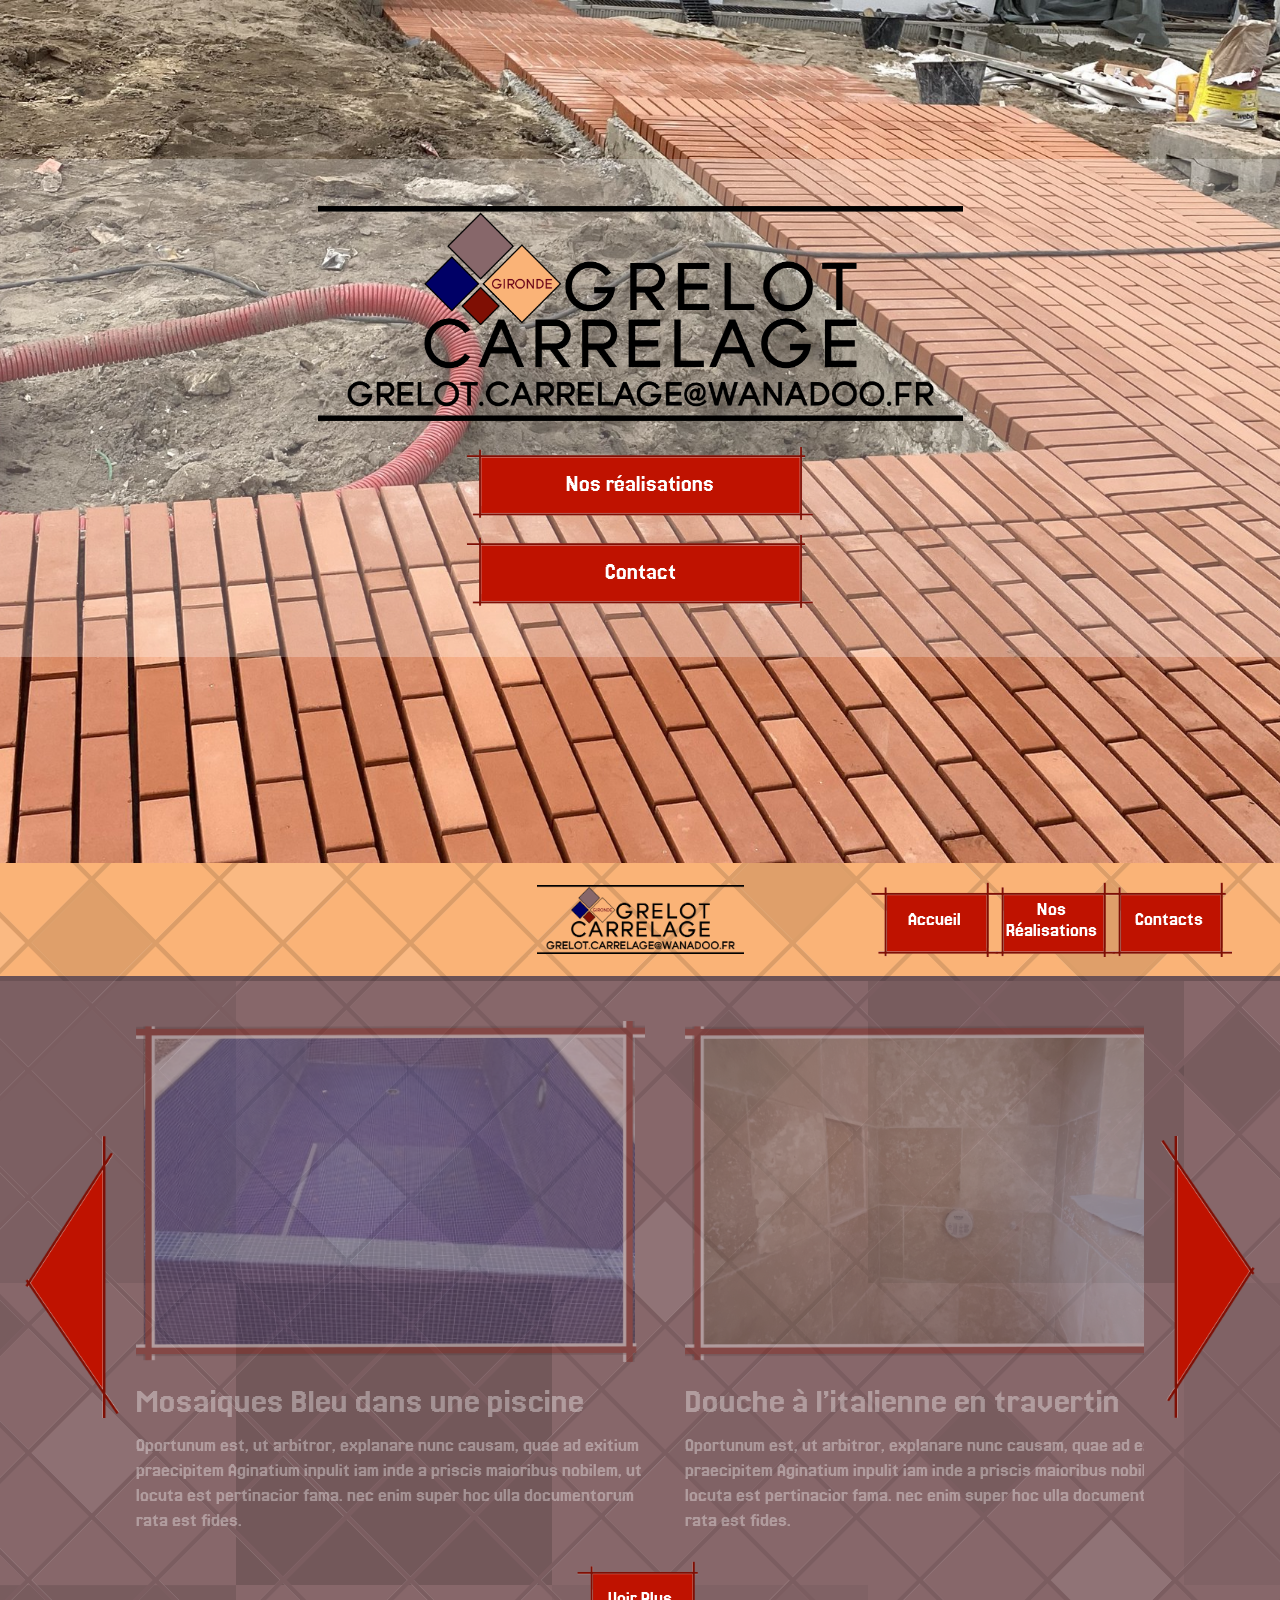
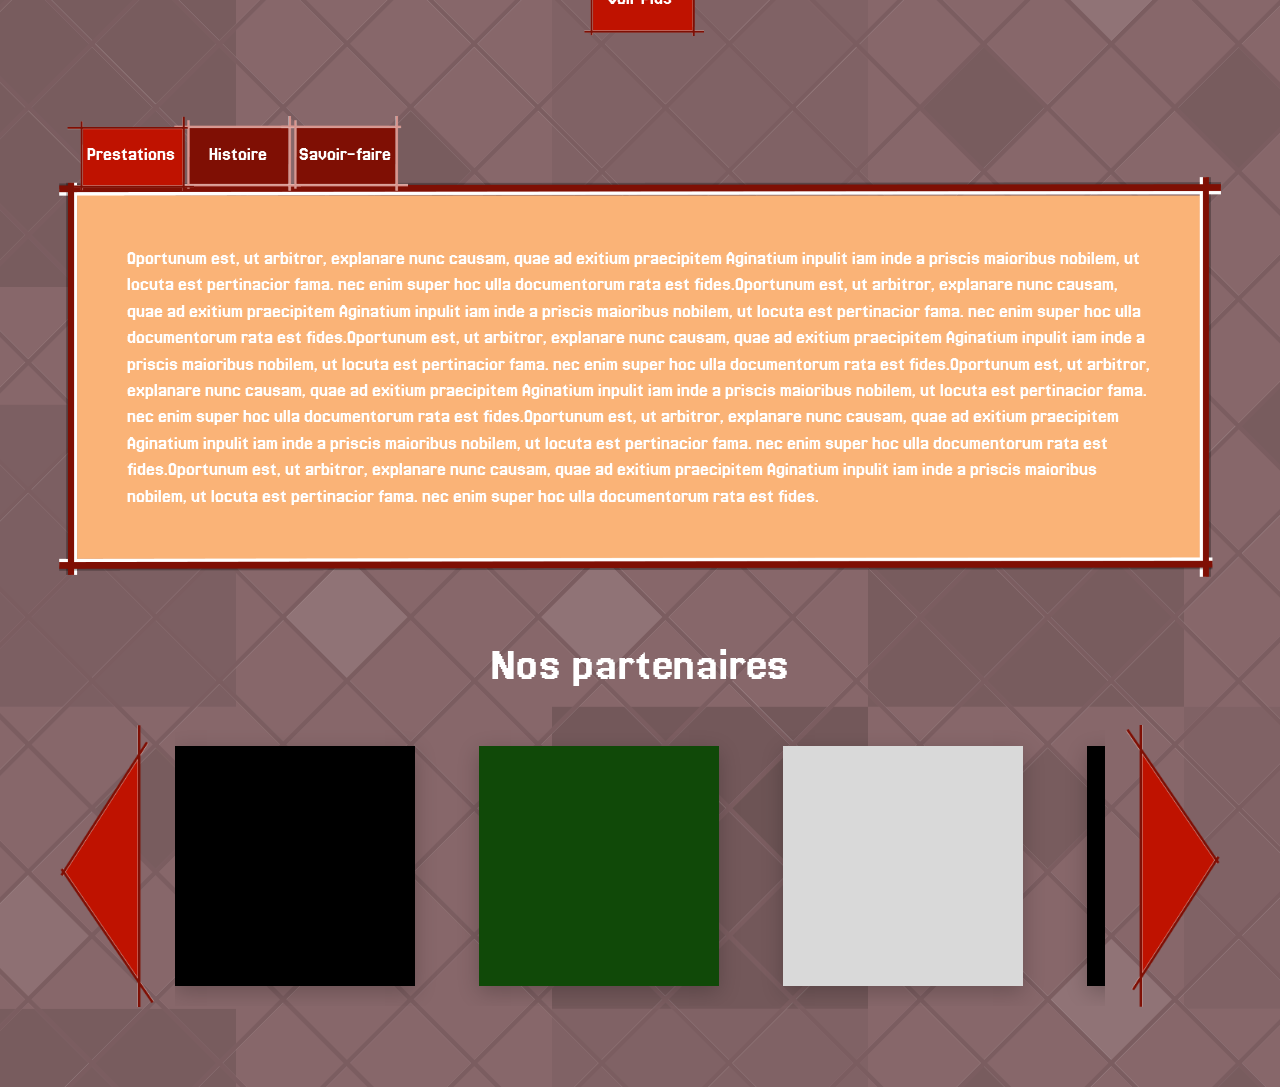
==== index.html @ e571980c "Initial commit: Grelot Carrelage website" ====
<!DOCTYPE html>
<html lang="fr">
<head>
  <meta charset="UTF-8">
  <meta name="viewport" content="width=device-width, initial-scale=1.0">
  <title>Grelot Carrelage — Accueil</title>
  <link rel="stylesheet" href="styles.css">
</head>
<body class="tiled-bg-1 home-page-bg">

  <!-- Mobile Burger Overlay (Figma #229:4612) -->
  <div class="mobile-menu-backdrop" id="mobileMenuBackdrop"></div>
  <nav class="mobile-menu-overlay" id="mobileMenuOverlay" aria-label="Menu mobile">
    <a href="index.html" class="btn-figma-mobile">Accueil</a>
    <a href="realisations.html" class="btn-figma-mobile">Nos Réalisations</a>
    <a href="contact.html" class="btn-figma-mobile">Contact</a>
  </nav>

  <!-- Section 1: Hero Banner (Figma #90:675 / #197:4215) -->
  <header class="hero-section" id="top">
    <button class="burger-btn js-burger-btn" aria-label="Ouvrir le menu">
      <img src="assets/images/menu_burger.svg" alt="Menu">
    </button>

    <div class="hero-overlay-band">
      <img src="assets/images/logo.png" alt="Grelot Carrelage - Gironde" class="hero-logo">
      <div class="hero-cta-group">
        <a href="realisations.html" class="btn-figma-hero">Nos réalisations</a>
        <a href="contact.html" class="btn-figma-hero">Contact</a>
      </div>
    </div>
  </header>

  <!-- Sticky Header Bar below Hero (Figma #123:794 + #104:618..#90:746) -->
  <div class="home-subnav-wrapper" id="homeStickyHeader">
    <div class="home-subnav-bar">
      <a href="#top" class="header-logo-link">
        <img src="assets/images/logo.png" alt="Grelot Carrelage" class="header-logo">
      </a>
      <nav class="subnav-buttons" aria-label="Navigation principale">
        <a href="#top" class="btn-figma-nav">Accueil</a>
        <a href="realisations.html" class="btn-figma-nav">Nos<br>Réalisations</a>
        <a href="contact.html" class="btn-figma-nav">Contacts</a>
      </nav>
    </div>
  </div>

  <!-- Section 2: Featured Realisations Carousel (Figma #90:725) -->
  <section class="home-realisations-section" id="apercu-realisations">
    <div class="home-carousel-row">
      <button class="arrow-btn" id="prevRealisationBtn" aria-label="Réalisation précédente">
        <img src="assets/images/arrow_left_render.png" alt="Précédent">
      </button>

      <div class="home-cards-track-wrapper">
        <div class="home-cards-track" id="homeRealisationsTrack">
          <!-- Card 1 (Figma #123:809) -->
          <a href="chantier.html?projet=piscine" class="realisation-card clickable-card">
            <div class="framed-photo">
              <img class="photo-img" src="assets/images/mosaiques_piscine.png" alt="Mosaiques Bleu dans une piscine">
              <img class="frame-overlay" src="assets/images/cadre_photo.png" alt="">
            </div>
            <h3>Mosaiques Bleu dans une piscine</h3>
            <p>
              Oportunum est, ut arbitror, explanare nunc causam, quae ad exitium praecipitem
              Aginatium inpulit iam inde a priscis maioribus nobilem, ut locuta est pertinacior
              fama. nec enim super hoc ulla documentorum rata est fides.
            </p>
          </a>

          <!-- Card 2 (Figma #123:808) -->
          <a href="chantier.html?projet=travertin" class="realisation-card clickable-card">
            <div class="framed-photo">
              <img class="photo-img" src="assets/images/douche_travertin.jpg" alt="Douche à l’italienne en travertin">
              <img class="frame-overlay" src="assets/images/cadre_photo.png" alt="">
            </div>
            <h3>Douche à l’italienne en travertin</h3>
            <p>
              Oportunum est, ut arbitror, explanare nunc causam, quae ad exitium praecipitem
              Aginatium inpulit iam inde a priscis maioribus nobilem, ut locuta est pertinacior
              fama. nec enim super hoc ulla documentorum rata est fides.
            </p>
          </a>
        </div>
      </div>

      <button class="arrow-btn" id="nextRealisationBtn" aria-label="Réalisation suivante">
        <img src="assets/images/arrow_right_render.png" alt="Suivant">
      </button>
    </div>

    <div class="voir-plus-container">
      <a href="realisations.html" class="btn-figma-nav">Voir Plus</a>
    </div>
  </section>

  <!-- Section 3: Prestations / Histoire / Savoir-faire & Partenaires (Figma #90:682) -->
  <section class="home-info-section">
    <div class="tabs-bar" role="tablist">
      <button class="btn-figma-tab active js-tab-btn" data-tab="prestations" role="tab">Prestations</button>
      <button class="btn-figma-tab js-tab-btn" data-tab="histoire" role="tab">Histoire</button>
      <button class="btn-figma-tab js-tab-btn" data-tab="savoirfaire" role="tab">Savoir-faire</button>
    </div>

    <div class="info-frame-box">
      <p class="info-frame-text" id="tabContentText">
        Oportunum est, ut arbitror, explanare nunc causam, quae ad exitium praecipitem Aginatium inpulit iam inde a priscis maioribus nobilem, ut locuta est pertinacior fama. nec enim super hoc ulla documentorum rata est fides.Oportunum est, ut arbitror, explanare nunc causam, quae ad exitium praecipitem Aginatium inpulit iam inde a priscis maioribus nobilem, ut locuta est pertinacior fama. nec enim super hoc ulla documentorum rata est fides.Oportunum est, ut arbitror, explanare nunc causam, quae ad exitium praecipitem Aginatium inpulit iam inde a priscis maioribus nobilem, ut locuta est pertinacior fama. nec enim super hoc ulla documentorum rata est fides.Oportunum est, ut arbitror, explanare nunc causam, quae ad exitium praecipitem Aginatium inpulit iam inde a priscis maioribus nobilem, ut locuta est pertinacior fama. nec enim super hoc ulla documentorum rata est fides.Oportunum est, ut arbitror, explanare nunc causam, quae ad exitium praecipitem Aginatium inpulit iam inde a priscis maioribus nobilem, ut locuta est pertinacior fama. nec enim super hoc ulla documentorum rata est fides.Oportunum est, ut arbitror, explanare nunc causam, quae ad exitium praecipitem Aginatium inpulit iam inde a priscis maioribus nobilem, ut locuta est pertinacior fama. nec enim super hoc ulla documentorum rata est fides.
      </p>
    </div>

    <!-- Partners Carousel (Figma #197:3796 & #229:4629) -->
    <div class="partners-section" id="partenaires">
      <h2>Nos partenaires</h2>

      <div class="partners-carousel-row">
        <button class="arrow-btn" id="prevPartnerBtn" aria-label="Partenaire précédent">
          <img src="assets/images/arrow_left_render.png" alt="Précédent">
        </button>

        <div class="partners-viewport">
          <div class="partners-track" id="partnersTrack">
            <div class="partner-tile black"></div>
            <div class="partner-tile green"></div>
            <div class="partner-tile light"></div>
            <div class="partner-tile black"></div>
            <div class="partner-tile green"></div>
            <div class="partner-tile light"></div>
          </div>
        </div>

        <button class="arrow-btn" id="nextPartnerBtn" aria-label="Partenaire suivant">
          <img src="assets/images/arrow_right_render.png" alt="Suivant">
        </button>
      </div>
    </div>
  </section>

  <script src="script.js"></script>
</body>
</html>
---- styles.css ----
@import url('https://fonts.googleapis.com/css2?family=Jersey+20&display=swap');

:root {
  --bg-mauve: #87676A;
  --bg-header: #FAB377;
  --text-white: #FFFFFF;
  --red-primary: #B81405;
  --red-hover: #F50500;
  --red-border: #6D0D04;
  --font-main: 'Jersey 20', sans-serif;
}

* {
  box-sizing: border-box;
  margin: 0;
  padding: 0;
}

html {
  scroll-behavior: smooth;
}

body {
  font-family: var(--font-main);
  background-color: var(--bg-mauve);
  color: var(--text-white);
  overflow-x: hidden;
  min-height: 100vh;
  -webkit-font-smoothing: antialiased;
}

a {
  color: inherit;
  text-decoration: none;
}

/* ==========================================================================
   TILED BACKGROUNDS (Matching Figma Wireframe_Desktop / Wireframe_Phone)
   ========================================================================== */
.tiled-bg-1 {
  background-color: var(--bg-mauve);
  background-image: url('assets/images/bg_section_1_wide.png');
  background-size: 4320px 3072px;
  background-position: center 0px;
  background-repeat: repeat-y;
}

.home-page-bg {
  background-position: center 863px;
}

/* ==========================================================================
   BUTTONS (Bouttons_Desktop_Graphiquue & Bouttons_Mobile_Graphiquue)
   ========================================================================== */
.btn-figma-hero {
  position: relative;
  display: inline-flex;
  align-items: center;
  justify-content: center;
  width: 347px;
  height: 75px;
  background-image: url('assets/images/btn_hero_bg.png');
  background-size: 100% 100%;
  background-repeat: no-repeat;
  background-color: transparent;
  border: none;
  color: var(--text-white);
  font-family: var(--font-main);
  font-size: 24px;
  font-weight: 400;
  text-align: center;
  cursor: pointer;
  transition: filter 0.18s ease, transform 0.15s ease;
  user-select: none;
}

.btn-figma-hero:hover {
  filter: brightness(1.28) saturate(1.2);
  transform: translateY(-1px);
}

.btn-figma-nav {
  position: relative;
  display: inline-flex;
  align-items: center;
  justify-content: center;
  width: 127px;
  height: 75px;
  background-image: url('assets/images/btn_nav_bg.png');
  background-size: 100% 100%;
  background-repeat: no-repeat;
  background-color: transparent;
  border: none;
  color: var(--text-white);
  font-family: var(--font-main);
  font-size: 20px;
  line-height: 1.05;
  font-weight: 400;
  text-align: center;
  padding: 8px 12px;
  cursor: pointer;
  transition: filter 0.18s ease, transform 0.15s ease;
  user-select: none;
}

.btn-figma-nav:hover {
  filter: brightness(1.28) saturate(1.2);
  transform: translateY(-1px);
}

.btn-figma-tab {
  position: relative;
  display: inline-flex;
  align-items: center;
  justify-content: center;
  width: 127px;
  height: 75px;
  background-image: url('assets/images/btn_tab_inactive_bg.png');
  background-size: 100% 100%;
  background-repeat: no-repeat;
  background-color: transparent;
  border: none;
  color: var(--text-white);
  font-family: var(--font-main);
  font-size: 20px;
  font-weight: 400;
  text-align: center;
  padding: 8px 10px;
  cursor: pointer;
  transition: filter 0.18s ease, transform 0.15s ease;
  user-select: none;
}

.btn-figma-tab.active {
  background-image: url('assets/images/btn_nav_bg.png');
  z-index: 2;
}

.btn-figma-tab:hover {
  filter: brightness(1.28) saturate(1.2);
}

/* ==========================================================================
   ARROWS (Fleches Graphique)
   ========================================================================== */
.arrow-btn {
  background: transparent;
  border: none;
  cursor: pointer;
  padding: 0;
  display: flex;
  align-items: center;
  justify-content: center;
  transition: transform 0.18s ease, filter 0.18s ease;
  flex-shrink: 0;
}

.arrow-btn img {
  width: 96px;
  height: auto;
  display: block;
  transition: filter 0.18s ease;
}

.arrow-btn:hover img {
  filter: brightness(1.3) saturate(1.25);
}

.arrow-btn:active {
  transform: scale(0.96);
}

/* ==========================================================================
   PHOTO FRAME (Image_utilitaire / cadre_photo 1)
   ========================================================================== */
.framed-photo {
  position: relative;
  display: block;
  overflow: hidden;
}

.framed-photo .photo-img {
  position: absolute;
  top: 3.1%;
  left: 1.55%;
  width: 96.5%;
  height: 93.2%;
  object-fit: cover;
  display: block;
  z-index: 1;
  transition: transform 0.35s ease;
}

.framed-photo .frame-overlay {
  position: relative;
  width: 100%;
  height: 100%;
  display: block;
  z-index: 2;
  pointer-events: none;
}

.clickable-card:hover .framed-photo .photo-img {
  transform: scale(1.03);
}

/* ==========================================================================
   TOP ORANGE HEADER (Pages Nos Réalisations, Chantier, Contact)
   ========================================================================== */
.top-header {
  position: sticky;
  top: 0;
  width: 100%;
  height: 118px;
  background-color: var(--bg-header);
  background-image: url('assets/images/header_band_wide.png');
  background-size: 4320px 118px;
  background-position: top center;
  background-repeat: no-repeat;
  display: flex;
  align-items: center;
  justify-content: center;
  z-index: 60;
}

.top-header-inner {
  position: relative;
  z-index: 2;
  width: 100%;
  max-width: 1440px;
  height: 113px;
  display: flex;
  align-items: center;
  justify-content: center;
  padding: 0 36px;
}

.header-logo-link {
  display: inline-block;
  transition: transform 0.15s ease;
}

.header-logo-link:hover {
  transform: scale(1.02);
}

.header-logo {
  width: 207px;
  height: 69px;
  object-fit: contain;
  display: block;
}

.header-nav {
  position: absolute;
  right: 64px;
  top: 50%;
  transform: translateY(-50%);
  display: flex;
  align-items: center;
  gap: 0px;
}

.header-nav .btn-figma-nav + .btn-figma-nav {
  margin-left: -14px;
}

/* ==========================================================================
   MOBILE BURGER BUTTON & OVERLAY (Menu_Burger #229:4612)
   ========================================================================== */
.burger-btn {
  display: none;
  position: absolute;
  top: 24px;
  right: 24px;
  width: 42px;
  height: 42px;
  background: transparent;
  border: none;
  cursor: pointer;
  z-index: 50;
  align-items: center;
  justify-content: center;
}

.burger-btn img {
  width: 28px;
  height: 28px;
}

.mobile-menu-backdrop {
  position: fixed;
  inset: 0;
  background: rgba(0, 0, 0, 0.45);
  z-index: 90;
  opacity: 0;
  pointer-events: none;
  transition: opacity 0.2s ease;
}

.mobile-menu-backdrop.open {
  opacity: 1;
  pointer-events: auto;
}

.mobile-menu-overlay {
  position: fixed;
  top: 18px;
  right: 18px;
  width: 231px;
  padding: 12px 26px;
  background: rgba(135, 103, 106, 0.96);
  border: 2px solid var(--red-border);
  box-shadow: 0 12px 32px rgba(0, 0, 0, 0.45);
  z-index: 100;
  display: flex;
  flex-direction: column;
  align-items: center;
  gap: 4px;
  transform: translateY(-12px) scale(0.96);
  opacity: 0;
  pointer-events: none;
  transition: transform 0.2s ease, opacity 0.2s ease;
}

.mobile-menu-overlay.open {
  transform: translateY(0) scale(1);
  opacity: 1;
  pointer-events: auto;
}

.mobile-menu-overlay .btn-figma-mobile {
  width: 179px;
  height: 76px;
  background-image: url('assets/images/btn_hero_bg.png');
  background-size: 100% 100%;
  display: flex;
  align-items: center;
  justify-content: center;
  font-size: 18px;
  color: var(--text-white);
}

/* ==========================================================================
   HOME PAGE (Accueil #123:617)
   ========================================================================== */
.hero-section {
  position: relative;
  width: 100%;
  height: 863px;
  background-image: url('assets/images/hero_bg_desktop.jpg');
  background-size: cover;
  background-position: center center;
  display: flex;
  align-items: flex-start;
  justify-content: center;
}

.hero-overlay-band {
  margin-top: 159px;
  width: 100%;
  height: 498px;
  background: rgba(255, 255, 255, 0.25);
  display: flex;
  flex-direction: column;
  align-items: center;
  justify-content: center;
  padding: 20px;
}

.hero-logo {
  width: 645px;
  max-width: 90vw;
  height: auto;
  margin-bottom: 26px;
}

.hero-cta-group {
  display: flex;
  flex-direction: column;
  align-items: center;
  gap: 13px;
}

.home-subnav-wrapper {
  position: sticky;
  top: 0;
  width: 100%;
  height: 118px;
  z-index: 60;
  background-color: var(--bg-header);
  background-image: url('assets/images/header_band_wide.png');
  background-size: 4320px 118px;
  background-position: top center;
  background-repeat: no-repeat;
  transition: box-shadow 0.22s ease;
}

.home-subnav-wrapper.is-stuck {
  box-shadow: 0 6px 20px rgba(0, 0, 0, 0.32);
}

.home-subnav-bar {
  position: relative;
  width: 100%;
  height: 113px;
  padding: 0 48px;
  max-width: 1440px;
  margin: 0 auto;
  display: flex;
  align-items: center;
  justify-content: center;
}

.home-subnav-bar .subnav-buttons {
  position: absolute;
  right: 48px;
  display: flex;
  align-items: center;
}

.home-subnav-bar .subnav-buttons .btn-figma-nav + .btn-figma-nav {
  margin-left: -10px;
}

/* Home Featured Realisations Carousel Section */
.home-realisations-section {
  max-width: 1440px;
  margin: 0 auto;
  padding: 40px 24px 50px;
  position: relative;
}

.home-carousel-row {
  display: flex;
  align-items: center;
  justify-content: space-between;
  gap: 16px;
}

.home-cards-track-wrapper {
  flex: 1;
  overflow: hidden;
  max-width: 1120px;
  margin: 0 auto;
}

.home-cards-track {
  display: grid;
  grid-template-columns: repeat(2, 509px);
  justify-content: space-between;
  gap: 40px;
  transition: transform 0.35s ease, opacity 0.25s ease;
}

.realisation-card {
  width: 509px;
  display: flex;
  flex-direction: column;
  cursor: pointer;
}

.realisation-card .framed-photo {
  width: 509px;
  height: 341px;
  margin-bottom: 21px;
}

.realisation-card h3 {
  font-size: 36px;
  font-weight: 400;
  margin-bottom: 14px;
  color: var(--text-white);
}

.realisation-card p {
  font-size: 20px;
  line-height: 1.25;
  color: var(--text-white);
}

.voir-plus-container {
  display: flex;
  justify-content: center;
  margin-top: 28px;
}

/* Home Tabs (Prestations / Histoire / Savoir-faire) */
.home-info-section {
  max-width: 1440px;
  margin: 0 auto;
  padding: 30px 59px 80px;
}

.tabs-bar {
  display: flex;
  align-items: center;
  margin-left: 8px;
  margin-bottom: -14px;
  position: relative;
  z-index: 3;
}

.tabs-bar .btn-figma-tab + .btn-figma-tab {
  margin-left: -20px;
}

.info-frame-box {
  position: relative;
  width: 100%;
  max-width: 1285px;
  min-height: 400px;
  background-image: url('assets/images/cadre_texte_accueil.png');
  background-size: 100% 100%;
  background-repeat: no-repeat;
  padding: 46px 68px;
  display: flex;
  align-items: center;
}

.info-frame-text {
  font-size: 20px;
  line-height: 1.32;
  color: var(--text-white);
}

/* Partners Section */
.partners-section {
  margin-top: 64px;
  text-align: center;
}

.partners-section h2 {
  font-size: 48px;
  font-weight: 400;
  margin-bottom: 36px;
}

.partners-carousel-row {
  display: flex;
  align-items: center;
  justify-content: space-between;
  gap: 20px;
}

.partners-viewport {
  flex: 1;
  max-width: 960px;
  overflow: hidden;
  margin: 0 auto;
  padding: 20px 0;
}

.partners-track {
  display: flex;
  align-items: center;
  gap: 64px;
  transition: transform 0.45s cubic-bezier(0.25, 0.8, 0.25, 1);
}

.partner-tile {
  width: 240px;
  height: 240px;
  flex-shrink: 0;
  display: flex;
  align-items: center;
  justify-content: center;
  font-size: 28px;
  color: var(--text-white);
  box-shadow: 0 6px 20px rgba(0, 0, 0, 0.22);
  position: relative;
}

.partner-tile.black {
  background-color: #000000;
}

.partner-tile.green {
  background-color: #104908;
}

.partner-tile.light {
  background-color: #D9D9D9;
  color: #222222;
}

/* ==========================================================================
   NOS REALISATIONS PAGE (NosRealisation_graphique #123:638)
   ========================================================================== */
.realisations-list-section {
  max-width: 1440px;
  margin: 0 auto;
  padding: 64px 188px 100px;
  display: flex;
  flex-direction: column;
  gap: 82px;
}

.realisation-row {
  display: flex;
  align-items: flex-start;
  justify-content: space-between;
  gap: 32px;
  cursor: pointer;
}

.realisation-row.reverse {
  flex-direction: row-reverse;
}

.realisation-row .framed-photo {
  width: 509px;
  height: 341px;
  flex-shrink: 0;
}

.realisation-row .realisation-text {
  width: 524px;
  padding-top: 2px;
}

.realisation-row.reverse .realisation-text {
  text-align: right;
}

.realisation-row h2 {
  font-size: 36px;
  font-weight: 400;
  margin-bottom: 14px;
}

.realisation-row p {
  font-size: 20px;
  line-height: 1.25;
}

/* ==========================================================================
   CHANTIER INDIVIDUEL PAGE (ExempleChantier_graphique #123:618)
   ========================================================================== */
.chantier-section {
  max-width: 1440px;
  margin: 0 auto;
  padding: 56px 57px 100px;
}

.chantier-header-text {
  max-width: 1072px;
  margin: 0 auto 54px;
  text-align: center;
}

.chantier-header-text h1 {
  font-size: 96px;
  font-weight: 400;
  line-height: 1.02;
  margin-bottom: 18px;
}

.chantier-header-text p {
  font-size: 20px;
  line-height: 1.35;
}

.chantier-grid-vertical {
  display: grid;
  grid-template-columns: repeat(2, 586px);
  justify-content: center;
  gap: 62px 48px;
  margin-bottom: 52px;
}

.chantier-photo-vertical {
  width: 586px;
  height: 875px;
  cursor: zoom-in;
}

.chantier-photo-horizontal-wrap {
  display: flex;
  justify-content: center;
}

.chantier-photo-horizontal {
  width: 875px;
  height: 586px;
  cursor: zoom-in;
}

.chantier-photo-horizontal .photo-img {
  top: 3.8%;
  left: 2.0%;
  width: 96.4%;
  height: 93.0%;
}

/* Lightbox Overlay (Figma #229:4874..4878) */
.lightbox-backdrop {
  position: fixed;
  inset: 0;
  background: rgba(0, 0, 0, 0.82);
  z-index: 200;
  display: flex;
  align-items: center;
  justify-content: center;
  padding: 24px;
  opacity: 0;
  pointer-events: none;
  transition: opacity 0.22s ease;
}

.lightbox-backdrop.open {
  opacity: 1;
  pointer-events: auto;
}

.lightbox-content {
  position: relative;
  max-width: 92vw;
  max-height: 90vh;
}

.lightbox-content .framed-photo {
  width: min(560px, 88vw);
  height: min(835px, 84vh);
}

.lightbox-content.landscape .framed-photo {
  width: min(860px, 90vw);
  height: min(576px, 70vh);
}

.lightbox-close {
  position: absolute;
  top: -44px;
  right: 0;
  background: var(--red-primary);
  border: 2px solid var(--text-white);
  color: var(--text-white);
  font-family: var(--font-main);
  font-size: 22px;
  padding: 4px 14px;
  cursor: pointer;
}

/* ==========================================================================
   CONTACT PAGE (Contact_graphique #123:619)
   ========================================================================== */
.contact-section {
  max-width: 1440px;
  min-height: calc(100vh - 113px);
  margin: 0 auto;
  padding: 180px 223px 100px;
  display: flex;
  flex-direction: column;
  align-items: flex-start;
}

.contact-title {
  font-size: 96px;
  font-weight: 400;
  letter-spacing: 1px;
  margin-bottom: 64px;
}

.contact-details {
  margin-left: 203px;
  font-size: 24px;
  line-height: 2.1;
}

.contact-details a:hover {
  text-decoration: underline;
}

/* ==========================================================================
   RESPONSIVE MOBILE (Matching Figma 393px PhoneGraphique Prototypes)
   ========================================================================== */
@media (max-width: 1180px) {
  .home-cards-track {
    grid-template-columns: 1fr;
    justify-items: center;
  }

  .realisations-list-section {
    padding: 48px 32px 80px;
  }

  .realisation-row,
  .realisation-row.reverse {
    flex-direction: column;
    align-items: center;
  }

  .realisation-row.reverse .realisation-text,
  .realisation-row .realisation-text {
    text-align: left;
    width: 100%;
    max-width: 509px;
  }

  .chantier-grid-vertical {
    grid-template-columns: repeat(2, 1fr);
    max-width: 720px;
    margin-left: auto;
    margin-right: auto;
  }

  .chantier-photo-vertical {
    width: 100%;
    height: auto;
    aspect-ratio: 586 / 875;
  }

  .chantier-photo-horizontal {
    width: 100%;
    max-width: 720px;
    height: auto;
    aspect-ratio: 875 / 586;
  }
}

@media (max-width: 768px) {
  .burger-btn {
    display: flex;
  }

  .header-nav,
  .home-subnav-wrapper {
    display: none;
  }

  /* Hero Mobile (#197:4215) */
  .hero-section {
    height: 852px;
    background-image: url('assets/images/hero_bg_mobile.jpg');
    background-size: cover;
    background-position: center top;
  }

  .hero-overlay-band {
    margin-top: 452px;
    height: 293px;
    padding: 16px;
  }

  .hero-logo {
    width: 205px;
    margin-bottom: 24px;
  }

  .btn-figma-hero {
    width: 179px;
    height: 76px;
    font-size: 16px;
  }

  /* Home Realisations Mobile */
  .home-realisations-section {
    padding: 28px 8px 36px;
  }

  .arrow-btn img {
    width: 42px;
  }

  .realisation-card {
    width: 260px;
  }

  .realisation-card .framed-photo {
    width: 260px;
    height: 174px;
    margin-bottom: 12px;
  }

  .realisation-card h3 {
    font-size: 20px;
    margin-bottom: 8px;
  }

  .realisation-card p {
    font-size: 14px;
    line-height: 1.3;
  }

  .voir-plus-container {
    display: none;
  }

  /* Home Tabs Mobile */
  .home-info-section {
    padding: 20px 20px 60px;
  }

  .btn-figma-tab {
    width: 93px;
    height: 75px;
    font-size: 14px;
  }

  .info-frame-box {
    background-image: url('assets/images/cadre_texte_mobile.png');
    min-height: 540px;
    padding: 36px 28px;
  }

  .info-frame-text {
    font-size: 18px;
    line-height: 1.28;
  }

  /* Partners Mobile */
  .partners-section h2 {
    font-size: 36px;
  }

  .partner-tile {
    width: 190px;
    height: 190px;
  }

  /* Realisations Page Mobile (#229:4627) */
  .realisations-list-section {
    padding: 36px 24px 64px;
    gap: 48px;
  }

  .realisation-row .framed-photo {
    width: 317px;
    max-width: 100%;
    height: 212px;
  }

  .realisation-row h2 {
    font-size: 22px;
  }

  .realisation-row p {
    font-size: 14px;
    line-height: 1.35;
  }

  /* Chantier Page Mobile (#229:4889) */
  .chantier-section {
    padding: 24px 10px 64px;
  }

  .chantier-header-text h1 {
    font-size: 48px;
  }

  .chantier-header-text p {
    font-size: 14px;
  }

  .chantier-grid-vertical {
    grid-template-columns: repeat(2, 1fr);
    gap: 20px 14px;
    margin-bottom: 24px;
  }

  .chantier-photo-horizontal {
    width: 272px;
    max-width: 85vw;
    height: 183px;
  }

  /* Contact Page Mobile (#229:4894) */
  .contact-section {
    padding: 120px 27px 80px;
  }

  .contact-title {
    font-size: 48px;
    margin-left: 27px;
    margin-bottom: 48px;
  }

  .contact-details {
    margin-left: 0;
    font-size: 24px;
  }
}
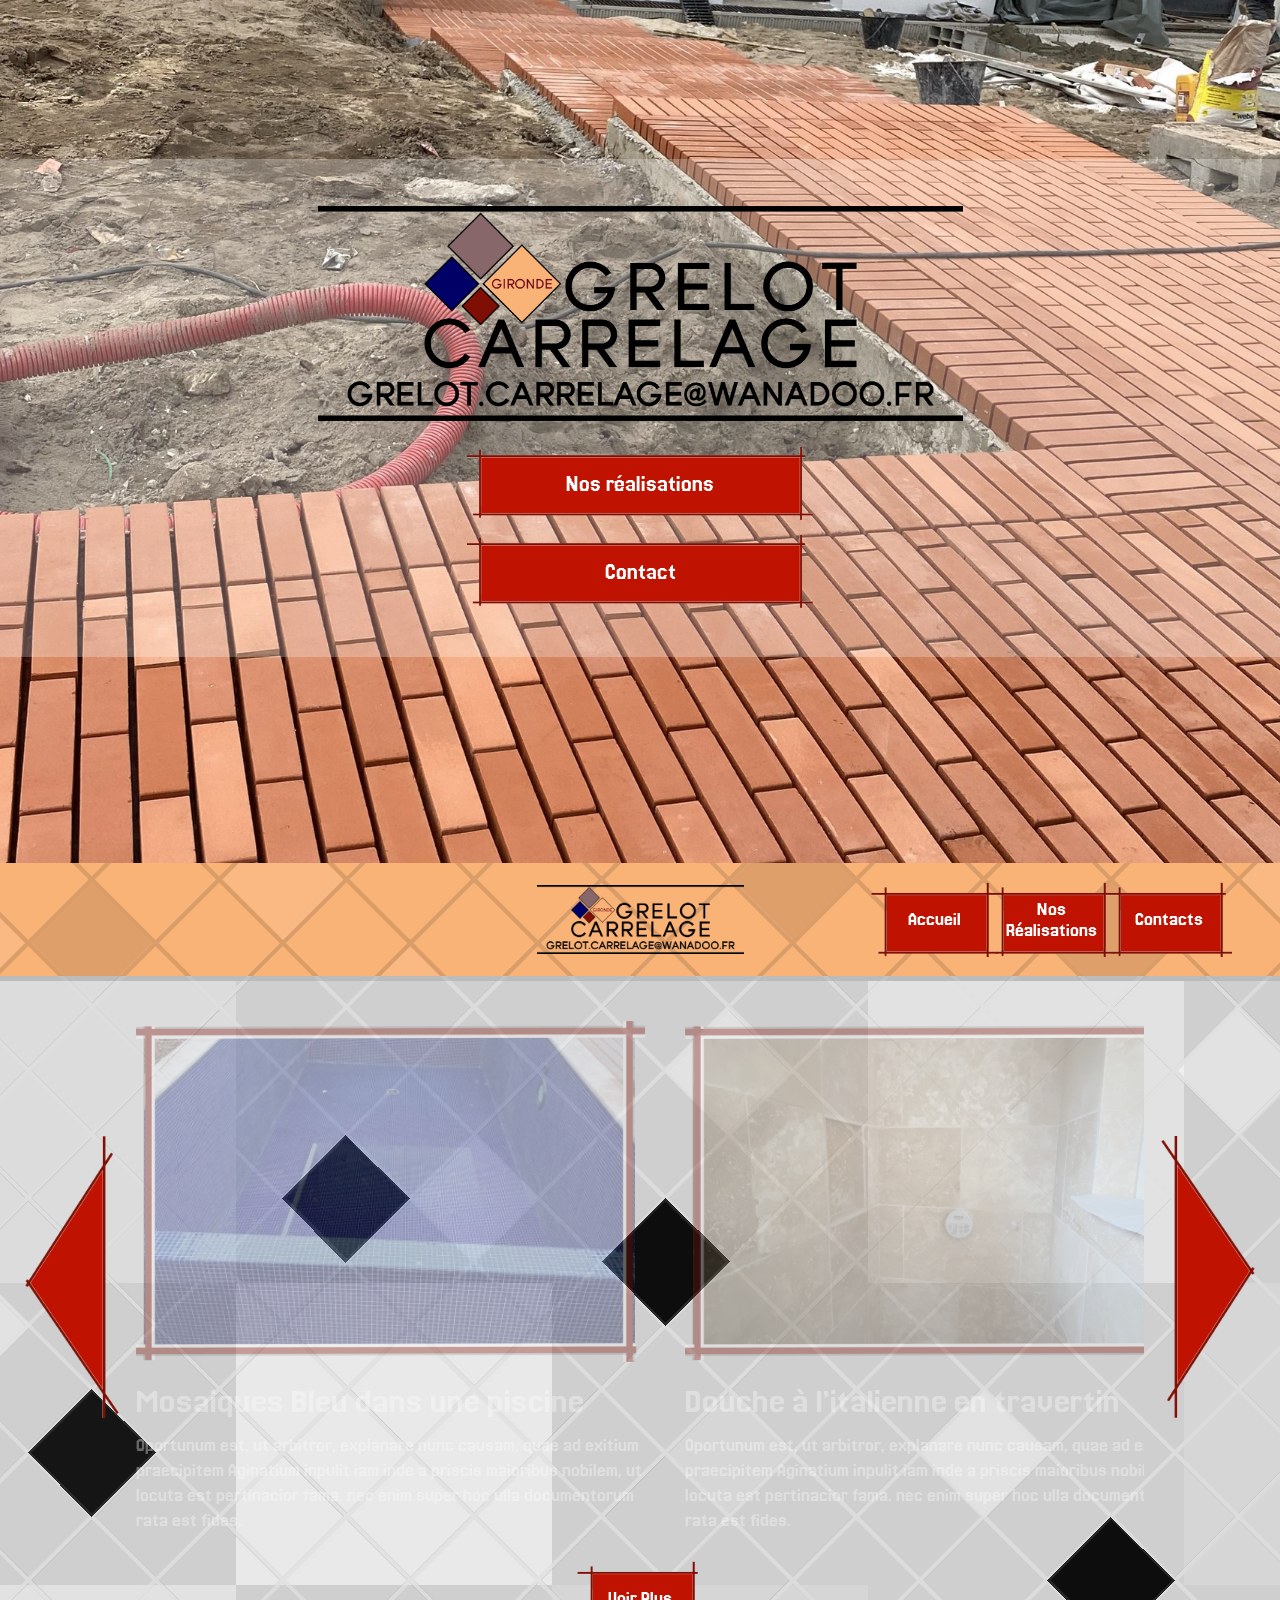
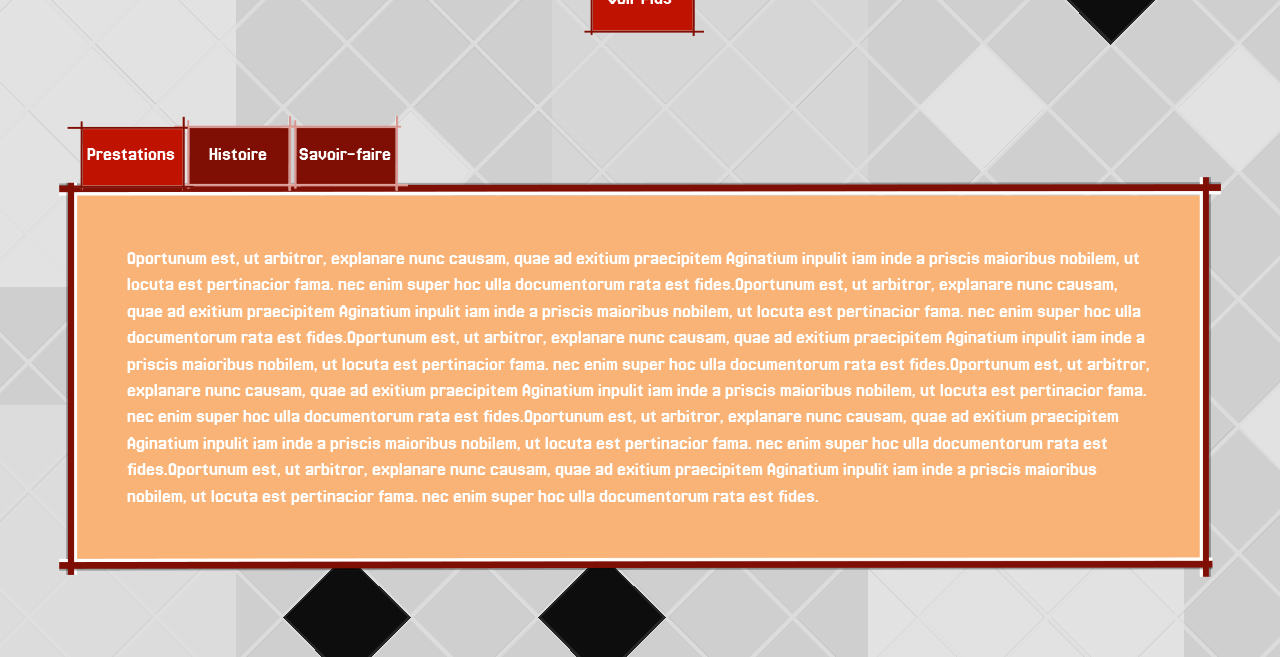
==== commit 596ecaa4: "Remove Nos partenaires section from home page" ====
--- a/index.html
+++ b/index.html
@@ -107,32 +107,6 @@
         Oportunum est, ut arbitror, explanare nunc causam, quae ad exitium praecipitem Aginatium inpulit iam inde a priscis maioribus nobilem, ut locuta est pertinacior fama. nec enim super hoc ulla documentorum rata est fides.Oportunum est, ut arbitror, explanare nunc causam, quae ad exitium praecipitem Aginatium inpulit iam inde a priscis maioribus nobilem, ut locuta est pertinacior fama. nec enim super hoc ulla documentorum rata est fides.Oportunum est, ut arbitror, explanare nunc causam, quae ad exitium praecipitem Aginatium inpulit iam inde a priscis maioribus nobilem, ut locuta est pertinacior fama. nec enim super hoc ulla documentorum rata est fides.Oportunum est, ut arbitror, explanare nunc causam, quae ad exitium praecipitem Aginatium inpulit iam inde a priscis maioribus nobilem, ut locuta est pertinacior fama. nec enim super hoc ulla documentorum rata est fides.Oportunum est, ut arbitror, explanare nunc causam, quae ad exitium praecipitem Aginatium inpulit iam inde a priscis maioribus nobilem, ut locuta est pertinacior fama. nec enim super hoc ulla documentorum rata est fides.Oportunum est, ut arbitror, explanare nunc causam, quae ad exitium praecipitem Aginatium inpulit iam inde a priscis maioribus nobilem, ut locuta est pertinacior fama. nec enim super hoc ulla documentorum rata est fides.
       </p>
     </div>
-
-    <!-- Partners Carousel (Figma #197:3796 & #229:4629) -->
-    <div class="partners-section" id="partenaires">
-      <h2>Nos partenaires</h2>
-
-      <div class="partners-carousel-row">
-        <button class="arrow-btn" id="prevPartnerBtn" aria-label="Partenaire précédent">
-          <img src="assets/images/arrow_left_render.png" alt="Précédent">
-        </button>
-
-        <div class="partners-viewport">
-          <div class="partners-track" id="partnersTrack">
-            <div class="partner-tile black"></div>
-            <div class="partner-tile green"></div>
-            <div class="partner-tile light"></div>
-            <div class="partner-tile black"></div>
-            <div class="partner-tile green"></div>
-            <div class="partner-tile light"></div>
-          </div>
-        </div>
-
-        <button class="arrow-btn" id="nextPartnerBtn" aria-label="Partenaire suivant">
-          <img src="assets/images/arrow_right_render.png" alt="Suivant">
-        </button>
-      </div>
-    </div>
   </section>
 
   <script src="script.js"></script>
--- a/styles.css
+++ b/styles.css
@@ -1,7 +1,7 @@
 @import url('https://fonts.googleapis.com/css2?family=Jersey+20&display=swap');
 
 :root {
-  --bg-mauve: #87676A;
+  --bg-mauve: #CFCFCF;
   --bg-header: #FAB377;
   --text-white: #FFFFFF;
   --red-primary: #B81405;
@@ -39,7 +39,7 @@
    ========================================================================== */
 .tiled-bg-1 {
   background-color: var(--bg-mauve);
-  background-image: url('assets/images/bg_section_1_wide.png');
+  background-image: url('assets/images/bg_section_1_wide.png?v=3');
   background-size: 4320px 3072px;
   background-position: center 0px;
   background-repeat: repeat-y;
@@ -213,7 +213,7 @@
   width: 100%;
   height: 118px;
   background-color: var(--bg-header);
-  background-image: url('assets/images/header_band_wide.png');
+  background-image: url('assets/images/header_band_wide.png?v=3');
   background-size: 4320px 118px;
   background-position: top center;
   background-repeat: no-repeat;
@@ -309,7 +309,7 @@
   right: 18px;
   width: 231px;
   padding: 12px 26px;
-  background: rgba(135, 103, 106, 0.96);
+  background: rgba(48, 48, 48, 0.96);
   border: 2px solid var(--red-border);
   box-shadow: 0 12px 32px rgba(0, 0, 0, 0.45);
   z-index: 100;
@@ -389,7 +389,7 @@
   height: 118px;
   z-index: 60;
   background-color: var(--bg-header);
-  background-image: url('assets/images/header_band_wide.png');
+  background-image: url('assets/images/header_band_wide.png?v=3');
   background-size: 4320px 118px;
   background-position: top center;
   background-repeat: no-repeat;
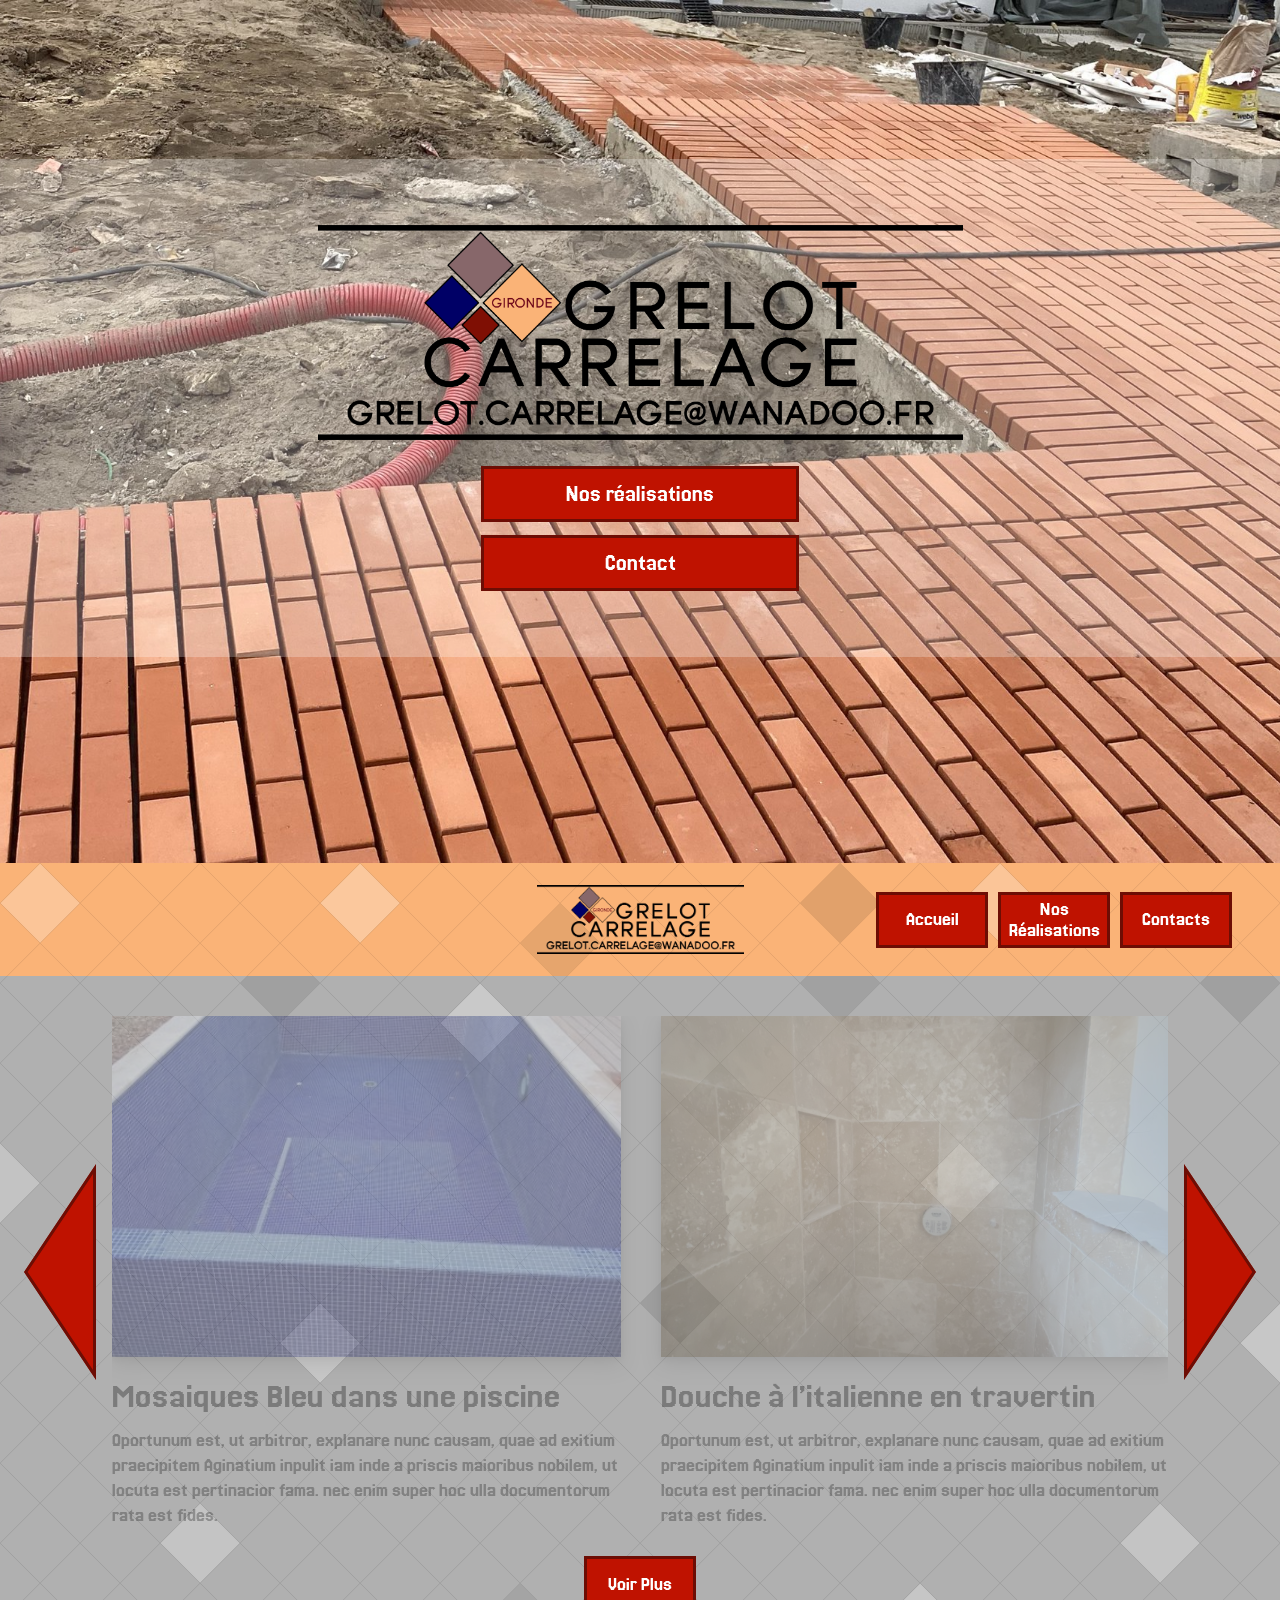
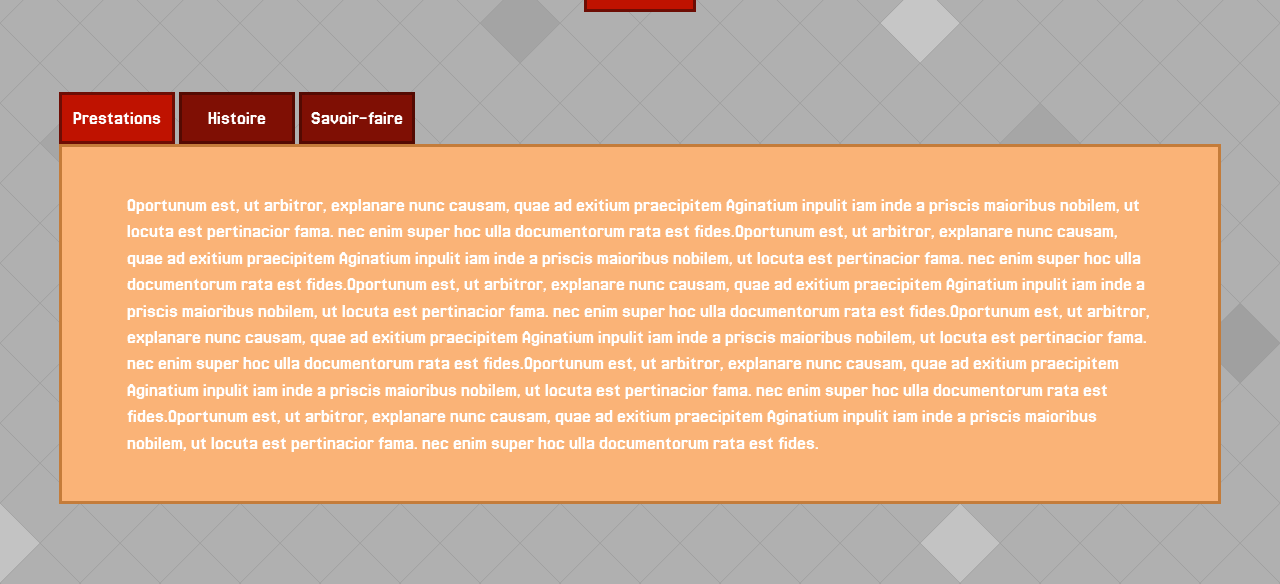
==== commit 1f01285d: "Modernize background pattern, frameless photos, inner borders, and header strip" ====
--- a/index.html
+++ b/index.html
@@ -49,7 +49,14 @@
   <section class="home-realisations-section" id="apercu-realisations">
     <div class="home-carousel-row">
       <button class="arrow-btn" id="prevRealisationBtn" aria-label="Réalisation précédente">
-        <img src="assets/images/arrow_left_render.png" alt="Précédent">
+        <svg viewBox="0 0 72 216" aria-hidden="true">
+          <defs>
+            <clipPath id="arrowLeftClip">
+              <polygon points="72,0 0,108 72,216" />
+            </clipPath>
+          </defs>
+          <polygon points="72,0 0,108 72,216" fill="currentColor" stroke="#6D0D04" stroke-width="6" stroke-linejoin="miter" stroke-miterlimit="8" clip-path="url(#arrowLeftClip)" />
+        </svg>
       </button>
 
       <div class="home-cards-track-wrapper">
@@ -58,7 +65,6 @@
           <a href="chantier.html?projet=piscine" class="realisation-card clickable-card">
             <div class="framed-photo">
               <img class="photo-img" src="assets/images/mosaiques_piscine.png" alt="Mosaiques Bleu dans une piscine">
-              <img class="frame-overlay" src="assets/images/cadre_photo.png" alt="">
             </div>
             <h3>Mosaiques Bleu dans une piscine</h3>
             <p>
@@ -72,7 +78,6 @@
           <a href="chantier.html?projet=travertin" class="realisation-card clickable-card">
             <div class="framed-photo">
               <img class="photo-img" src="assets/images/douche_travertin.jpg" alt="Douche à l’italienne en travertin">
-              <img class="frame-overlay" src="assets/images/cadre_photo.png" alt="">
             </div>
             <h3>Douche à l’italienne en travertin</h3>
             <p>
@@ -85,7 +90,14 @@
       </div>
 
       <button class="arrow-btn" id="nextRealisationBtn" aria-label="Réalisation suivante">
-        <img src="assets/images/arrow_right_render.png" alt="Suivant">
+        <svg viewBox="0 0 72 216" aria-hidden="true">
+          <defs>
+            <clipPath id="arrowRightClip">
+              <polygon points="0,0 72,108 0,216" />
+            </clipPath>
+          </defs>
+          <polygon points="0,0 72,108 0,216" fill="currentColor" stroke="#6D0D04" stroke-width="6" stroke-linejoin="miter" stroke-miterlimit="8" clip-path="url(#arrowRightClip)" />
+        </svg>
       </button>
     </div>
 
--- a/styles.css
+++ b/styles.css
@@ -1,12 +1,15 @@
 @import url('https://fonts.googleapis.com/css2?family=Jersey+20&display=swap');
 
 :root {
-  --bg-mauve: #CFCFCF;
+  --bg-mauve: #B0B0B0;
   --bg-header: #FAB377;
   --text-white: #FFFFFF;
+  --text-dark: #1C1C1C;
+  --text-dark-muted: #2B2B2B;
   --red-primary: #B81405;
   --red-hover: #F50500;
   --red-border: #6D0D04;
+  --orange-border: #C47C3A;
   --font-main: 'Jersey 20', sans-serif;
 }
 
@@ -23,7 +26,7 @@
 body {
   font-family: var(--font-main);
   background-color: var(--bg-mauve);
-  color: var(--text-white);
+  color: var(--text-dark);
   overflow-x: hidden;
   min-height: 100vh;
   -webkit-font-smoothing: antialiased;
@@ -39,10 +42,10 @@
    ========================================================================== */
 .tiled-bg-1 {
   background-color: var(--bg-mauve);
-  background-image: url('assets/images/bg_section_1_wide.png?v=3');
-  background-size: 4320px 3072px;
+  background-image: url('assets/images/bg_gris_grille.png');
+  background-size: 960px 960px;
   background-position: center 0px;
-  background-repeat: repeat-y;
+  background-repeat: repeat;
 }
 
 .home-page-bg {
@@ -57,25 +60,23 @@
   display: inline-flex;
   align-items: center;
   justify-content: center;
-  width: 347px;
-  height: 75px;
-  background-image: url('assets/images/btn_hero_bg.png');
-  background-size: 100% 100%;
-  background-repeat: no-repeat;
-  background-color: transparent;
+  width: 318px;
+  height: 56px;
+  background-color: #BF1200;
   border: none;
+  box-shadow: inset 0 0 0 3px var(--red-border);
   color: var(--text-white);
   font-family: var(--font-main);
   font-size: 24px;
   font-weight: 400;
   text-align: center;
   cursor: pointer;
-  transition: filter 0.18s ease, transform 0.15s ease;
+  transition: background-color 0.18s ease, transform 0.15s ease;
   user-select: none;
 }
 
 .btn-figma-hero:hover {
-  filter: brightness(1.28) saturate(1.2);
+  background-color: #E01600;
   transform: translateY(-1px);
 }
 
@@ -84,13 +85,11 @@
   display: inline-flex;
   align-items: center;
   justify-content: center;
-  width: 127px;
-  height: 75px;
-  background-image: url('assets/images/btn_nav_bg.png');
-  background-size: 100% 100%;
-  background-repeat: no-repeat;
-  background-color: transparent;
+  width: 112px;
+  height: 56px;
+  background-color: #BF1200;
   border: none;
+  box-shadow: inset 0 0 0 3px var(--red-border);
   color: var(--text-white);
   font-family: var(--font-main);
   font-size: 20px;
@@ -99,12 +98,12 @@
   text-align: center;
   padding: 8px 12px;
   cursor: pointer;
-  transition: filter 0.18s ease, transform 0.15s ease;
+  transition: background-color 0.18s ease, transform 0.15s ease;
   user-select: none;
 }
 
 .btn-figma-nav:hover {
-  filter: brightness(1.28) saturate(1.2);
+  background-color: #E01600;
   transform: translateY(-1px);
 }
 
@@ -113,13 +112,11 @@
   display: inline-flex;
   align-items: center;
   justify-content: center;
-  width: 127px;
-  height: 75px;
-  background-image: url('assets/images/btn_tab_inactive_bg.png');
-  background-size: 100% 100%;
-  background-repeat: no-repeat;
-  background-color: transparent;
+  width: 116px;
+  height: 52px;
+  background-color: #7F0F04;
   border: none;
+  box-shadow: inset 0 0 0 3px #540A02;
   color: var(--text-white);
   font-family: var(--font-main);
   font-size: 20px;
@@ -127,17 +124,18 @@
   text-align: center;
   padding: 8px 10px;
   cursor: pointer;
-  transition: filter 0.18s ease, transform 0.15s ease;
+  transition: background-color 0.18s ease, transform 0.15s ease;
   user-select: none;
 }
 
 .btn-figma-tab.active {
-  background-image: url('assets/images/btn_nav_bg.png');
+  background-color: #BF1200;
+  box-shadow: inset 0 0 0 3px var(--red-border);
   z-index: 2;
 }
 
 .btn-figma-tab:hover {
-  filter: brightness(1.28) saturate(1.2);
+  background-color: #D81500;
 }
 
 /* ==========================================================================
@@ -146,24 +144,30 @@
 .arrow-btn {
   background: transparent;
   border: none;
+  color: #BF1200;
   cursor: pointer;
   padding: 0;
   display: flex;
   align-items: center;
   justify-content: center;
-  transition: transform 0.18s ease, filter 0.18s ease;
+  transition: transform 0.18s ease, color 0.18s ease;
   flex-shrink: 0;
 }
 
+.arrow-btn svg {
+  width: 72px;
+  height: 216px;
+  display: block;
+}
+
 .arrow-btn img {
-  width: 96px;
+  width: 72px;
   height: auto;
   display: block;
-  transition: filter 0.18s ease;
-}
-
-.arrow-btn:hover img {
-  filter: brightness(1.3) saturate(1.25);
+}
+
+.arrow-btn:hover {
+  color: #E01600;
 }
 
 .arrow-btn:active {
@@ -171,33 +175,30 @@
 }
 
 /* ==========================================================================
-   PHOTO FRAME (Image_utilitaire / cadre_photo 1)
+   PHOTO CONTAINER (Frameless images)
    ========================================================================== */
 .framed-photo {
   position: relative;
   display: block;
   overflow: hidden;
+  box-shadow: 0 8px 18px rgba(0, 0, 0, 0.22), 0 2px 6px rgba(0, 0, 0, 0.12);
+  transition: box-shadow 0.25s ease;
 }
 
 .framed-photo .photo-img {
-  position: absolute;
-  top: 3.1%;
-  left: 1.55%;
-  width: 96.5%;
-  height: 93.2%;
+  width: 100%;
+  height: 100%;
   object-fit: cover;
   display: block;
-  z-index: 1;
   transition: transform 0.35s ease;
 }
 
 .framed-photo .frame-overlay {
-  position: relative;
-  width: 100%;
-  height: 100%;
-  display: block;
-  z-index: 2;
-  pointer-events: none;
+  display: none;
+}
+
+.clickable-card:hover .framed-photo {
+  box-shadow: 0 12px 24px rgba(0, 0, 0, 0.28), 0 4px 10px rgba(0, 0, 0, 0.14);
 }
 
 .clickable-card:hover .framed-photo .photo-img {
@@ -211,12 +212,12 @@
   position: sticky;
   top: 0;
   width: 100%;
-  height: 118px;
+  height: 113px;
   background-color: var(--bg-header);
-  background-image: url('assets/images/header_band_wide.png?v=3');
-  background-size: 4320px 118px;
+  background-image: url('assets/images/header_band_grille.png');
+  background-size: 960px 960px;
   background-position: top center;
-  background-repeat: no-repeat;
+  background-repeat: repeat;
   display: flex;
   align-items: center;
   justify-content: center;
@@ -258,11 +259,7 @@
   transform: translateY(-50%);
   display: flex;
   align-items: center;
-  gap: 0px;
-}
-
-.header-nav .btn-figma-nav + .btn-figma-nav {
-  margin-left: -14px;
+  gap: 10px;
 }
 
 /* ==========================================================================
@@ -308,15 +305,15 @@
   top: 18px;
   right: 18px;
   width: 231px;
-  padding: 12px 26px;
+  padding: 16px 26px;
   background: rgba(48, 48, 48, 0.96);
-  border: 2px solid var(--red-border);
+  border: none;
   box-shadow: 0 12px 32px rgba(0, 0, 0, 0.45);
   z-index: 100;
   display: flex;
   flex-direction: column;
   align-items: center;
-  gap: 4px;
+  gap: 10px;
   transform: translateY(-12px) scale(0.96);
   opacity: 0;
   pointer-events: none;
@@ -331,9 +328,9 @@
 
 .mobile-menu-overlay .btn-figma-mobile {
   width: 179px;
-  height: 76px;
-  background-image: url('assets/images/btn_hero_bg.png');
-  background-size: 100% 100%;
+  height: 54px;
+  background-color: #BF1200;
+  box-shadow: inset 0 0 0 3px var(--red-border);
   display: flex;
   align-items: center;
   justify-content: center;
@@ -346,6 +343,7 @@
    ========================================================================== */
 .hero-section {
   position: relative;
+  z-index: 2;
   width: 100%;
   height: 863px;
   background-image: url('assets/images/hero_bg_desktop.jpg');
@@ -386,13 +384,13 @@
   position: sticky;
   top: 0;
   width: 100%;
-  height: 118px;
+  height: 113px;
   z-index: 60;
   background-color: var(--bg-header);
-  background-image: url('assets/images/header_band_wide.png?v=3');
-  background-size: 4320px 118px;
+  background-image: url('assets/images/header_band_grille.png');
+  background-size: 960px 960px;
   background-position: top center;
-  background-repeat: no-repeat;
+  background-repeat: repeat;
   transition: box-shadow 0.22s ease;
 }
 
@@ -417,10 +415,7 @@
   right: 48px;
   display: flex;
   align-items: center;
-}
-
-.home-subnav-bar .subnav-buttons .btn-figma-nav + .btn-figma-nav {
-  margin-left: -10px;
+  gap: 10px;
 }
 
 /* Home Featured Realisations Carousel Section */
@@ -429,6 +424,7 @@
   margin: 0 auto;
   padding: 40px 24px 50px;
   position: relative;
+  z-index: 1;
 }
 
 .home-carousel-row {
@@ -470,13 +466,13 @@
   font-size: 36px;
   font-weight: 400;
   margin-bottom: 14px;
-  color: var(--text-white);
+  color: var(--text-dark);
 }
 
 .realisation-card p {
   font-size: 20px;
   line-height: 1.25;
-  color: var(--text-white);
+  color: var(--text-dark-muted);
 }
 
 .voir-plus-container {
@@ -487,6 +483,8 @@
 
 /* Home Tabs (Prestations / Histoire / Savoir-faire) */
 .home-info-section {
+  position: relative;
+  z-index: 1;
   max-width: 1440px;
   margin: 0 auto;
   padding: 30px 59px 80px;
@@ -495,24 +493,20 @@
 .tabs-bar {
   display: flex;
   align-items: center;
-  margin-left: 8px;
-  margin-bottom: -14px;
+  gap: 4px;
+  margin-left: 0;
+  margin-bottom: 0;
   position: relative;
   z-index: 3;
-}
-
-.tabs-bar .btn-figma-tab + .btn-figma-tab {
-  margin-left: -20px;
 }
 
 .info-frame-box {
   position: relative;
   width: 100%;
   max-width: 1285px;
-  min-height: 400px;
-  background-image: url('assets/images/cadre_texte_accueil.png');
-  background-size: 100% 100%;
-  background-repeat: no-repeat;
+  min-height: 360px;
+  background-color: var(--bg-header);
+  box-shadow: inset 0 0 0 3px var(--orange-border);
   padding: 46px 68px;
   display: flex;
   align-items: center;
@@ -588,6 +582,8 @@
    NOS REALISATIONS PAGE (NosRealisation_graphique #123:638)
    ========================================================================== */
 .realisations-list-section {
+  position: relative;
+  z-index: 1;
   max-width: 1440px;
   margin: 0 auto;
   padding: 64px 188px 100px;
@@ -638,6 +634,8 @@
    CHANTIER INDIVIDUEL PAGE (ExempleChantier_graphique #123:618)
    ========================================================================== */
 .chantier-section {
+  position: relative;
+  z-index: 1;
   max-width: 1440px;
   margin: 0 auto;
   padding: 56px 57px 100px;
@@ -684,13 +682,6 @@
   width: 875px;
   height: 586px;
   cursor: zoom-in;
-}
-
-.chantier-photo-horizontal .photo-img {
-  top: 3.8%;
-  left: 2.0%;
-  width: 96.4%;
-  height: 93.0%;
 }
 
 /* Lightbox Overlay (Figma #229:4874..4878) */
@@ -734,7 +725,8 @@
   top: -44px;
   right: 0;
   background: var(--red-primary);
-  border: 2px solid var(--text-white);
+  border: none;
+  box-shadow: inset 0 0 0 3px var(--red-border);
   color: var(--text-white);
   font-family: var(--font-main);
   font-size: 22px;
@@ -746,6 +738,8 @@
    CONTACT PAGE (Contact_graphique #123:619)
    ========================================================================== */
 .contact-section {
+  position: relative;
+  z-index: 1;
   max-width: 1440px;
   min-height: calc(100vh - 113px);
   margin: 0 auto;
@@ -820,6 +814,16 @@
 }
 
 @media (max-width: 768px) {
+  .tiled-bg-1,
+  .top-header,
+  .home-subnav-wrapper {
+    background-size: 640px 640px;
+  }
+
+  .home-page-bg {
+    background-position: center 852px;
+  }
+
   .burger-btn {
     display: flex;
   }
@@ -850,7 +854,7 @@
 
   .btn-figma-hero {
     width: 179px;
-    height: 76px;
+    height: 54px;
     font-size: 16px;
   }
 
@@ -859,8 +863,13 @@
     padding: 28px 8px 36px;
   }
 
+  .arrow-btn svg {
+    width: 34px;
+    height: 102px;
+  }
+
   .arrow-btn img {
-    width: 42px;
+    width: 34px;
   }
 
   .realisation-card {
@@ -894,13 +903,13 @@
 
   .btn-figma-tab {
     width: 93px;
-    height: 75px;
+    height: 46px;
     font-size: 14px;
   }
 
   .info-frame-box {
-    background-image: url('assets/images/cadre_texte_mobile.png');
-    min-height: 540px;
+    background-color: var(--bg-header);
+    min-height: 480px;
     padding: 36px 28px;
   }
 
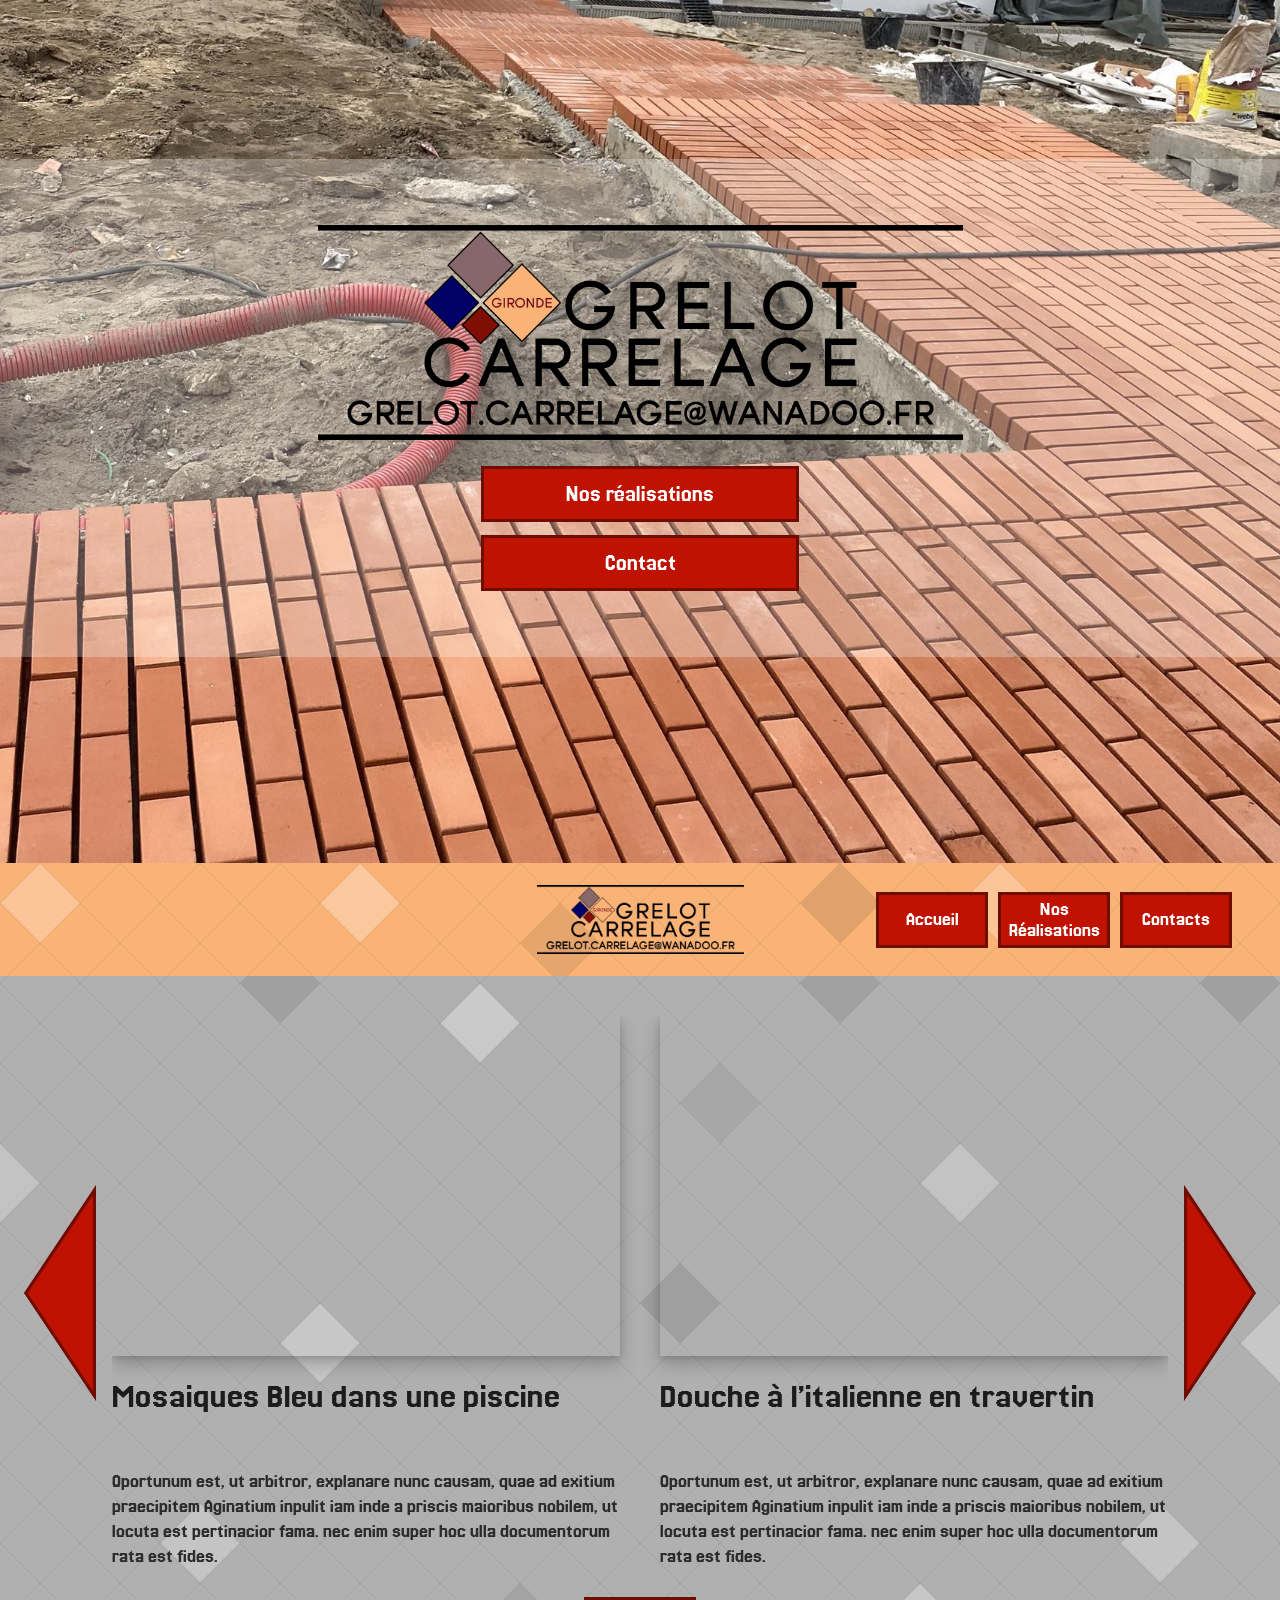
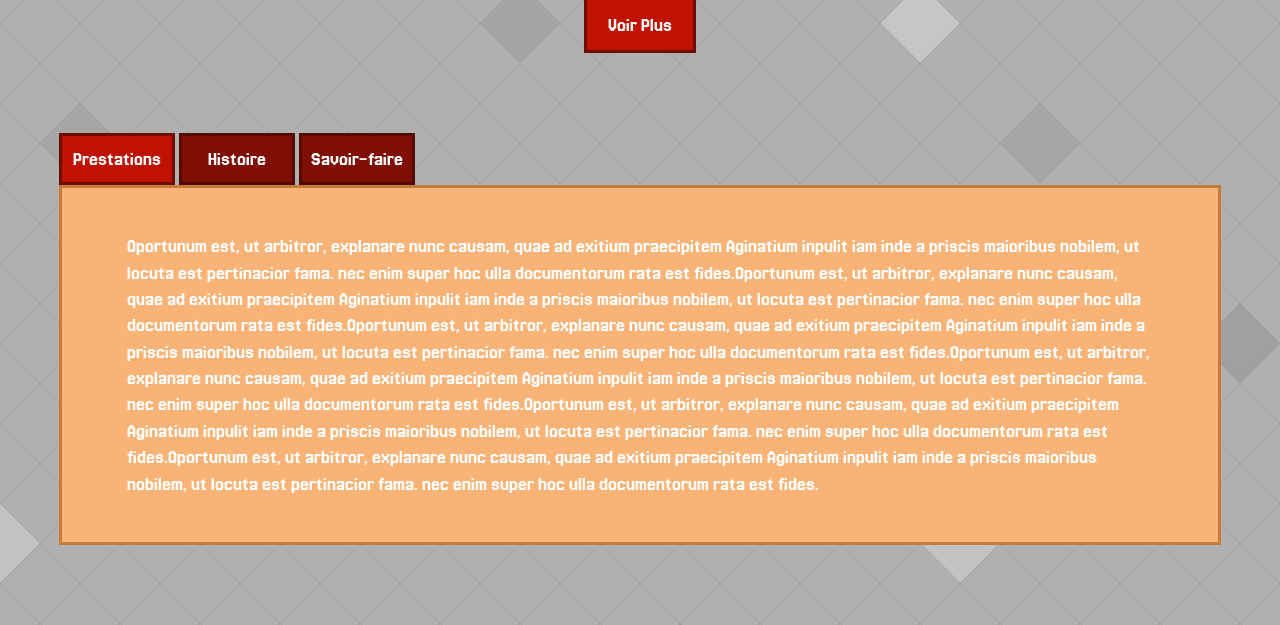
==== commit 36e87be4: "Fix GitHub Pages caching, preload carousel images, and lock card photo sizing" ====
--- a/index.html
+++ b/index.html
@@ -4,7 +4,7 @@
   <meta charset="UTF-8">
   <meta name="viewport" content="width=device-width, initial-scale=1.0">
   <title>Grelot Carrelage — Accueil</title>
-  <link rel="stylesheet" href="styles.css">
+  <link rel="stylesheet" href="styles.css?v=5">
 </head>
 <body class="tiled-bg-1 home-page-bg">
 
@@ -121,6 +121,6 @@
     </div>
   </section>
 
-  <script src="script.js"></script>
+  <script src="script.js?v=5"></script>
 </body>
 </html>
--- a/styles.css
+++ b/styles.css
@@ -186,6 +186,8 @@
 }
 
 .framed-photo .photo-img {
+  position: absolute;
+  inset: 0;
   width: 100%;
   height: 100%;
   object-fit: cover;
@@ -443,28 +445,34 @@
 
 .home-cards-track {
   display: grid;
-  grid-template-columns: repeat(2, 509px);
+  grid-template-columns: repeat(2, minmax(0, 509px));
   justify-content: space-between;
+  align-items: start;
   gap: 40px;
   transition: transform 0.35s ease, opacity 0.25s ease;
 }
 
 .realisation-card {
-  width: 509px;
+  width: 100%;
+  max-width: 509px;
   display: flex;
   flex-direction: column;
   cursor: pointer;
 }
 
 .realisation-card .framed-photo {
-  width: 509px;
-  height: 341px;
+  width: 100%;
+  height: auto;
+  aspect-ratio: 509 / 341;
+  flex-shrink: 0;
   margin-bottom: 21px;
 }
 
 .realisation-card h3 {
   font-size: 36px;
   font-weight: 400;
+  line-height: 1.08;
+  min-height: 2.16em;
   margin-bottom: 14px;
   color: var(--text-dark);
 }
